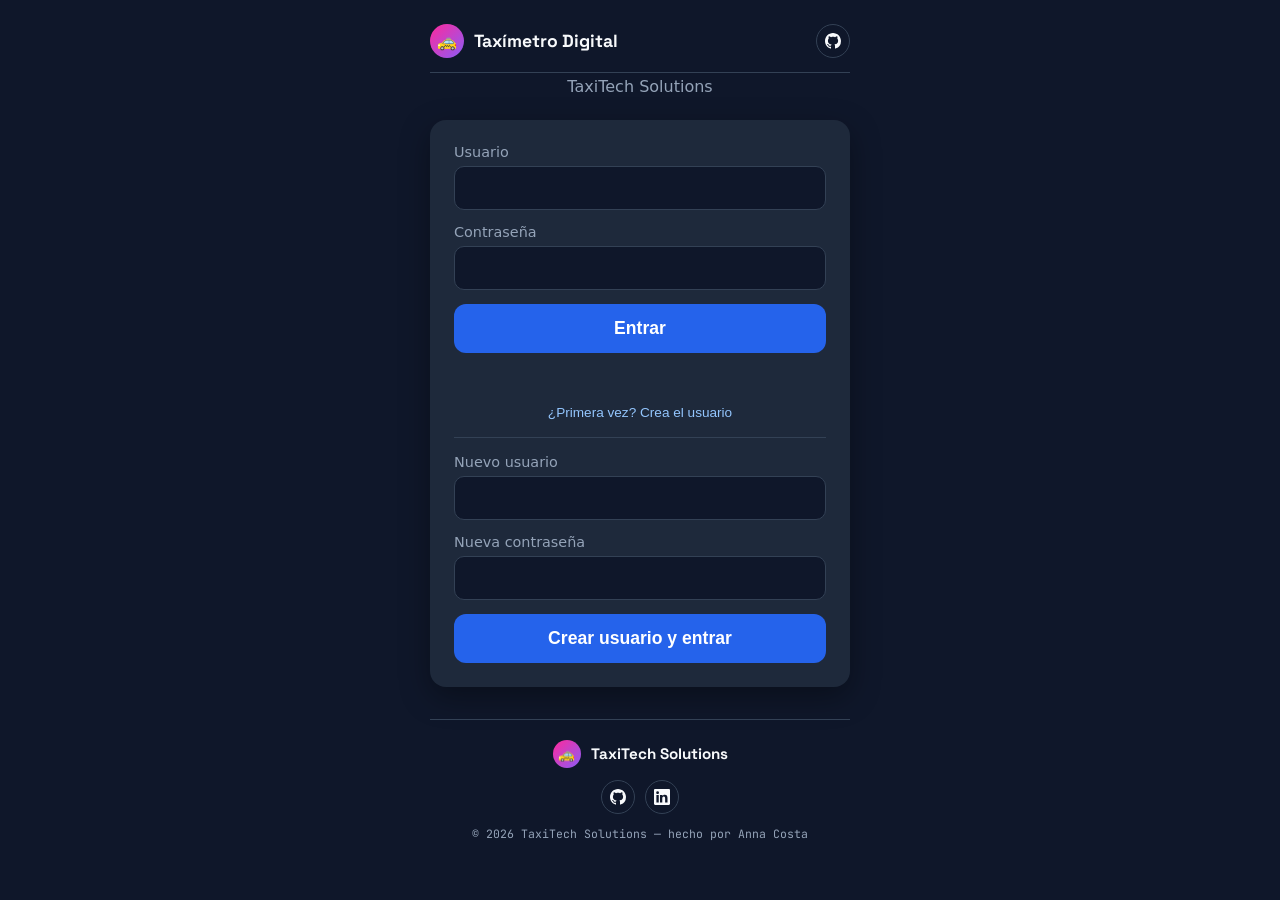
==== frontend/index.html @ ef43dae5 "feat: añade navbar y footer con la identidad de marca en ambas interfaces Consistente con el resto d" ====
<!doctype html>
<html lang="es">
<head>
  <meta charset="UTF-8" />
  <meta name="viewport" content="width=device-width, initial-scale=1.0" />
  <title>Taxímetro Digital — TaxiTech Solutions</title>
  <link rel="preconnect" href="https://fonts.googleapis.com" />
  <link rel="preconnect" href="https://fonts.gstatic.com" crossorigin />
  <link
    href="https://fonts.googleapis.com/css2?family=Space+Grotesk:wght@600;700&family=JetBrains+Mono:wght@500&display=swap"
    rel="stylesheet"
  />
  <link rel="stylesheet" href="styles.css" />
</head>
<body>
  <header class="navbar">
    <a
      class="navbar-marca"
      href="https://github.com/costanna/project-py-taximetro"
      target="_blank"
      rel="noopener noreferrer"
    >
      <span class="navbar-logo" aria-hidden="true">🚕</span>
      <span class="navbar-nombre">Taxímetro Digital</span>
    </a>
    <a
      class="navbar-icono"
      href="https://github.com/costanna/project-py-taximetro"
      target="_blank"
      rel="noopener noreferrer"
      title="Ver el código en GitHub"
      aria-label="Ver el código en GitHub"
    >
      <svg viewBox="0 0 16 16" width="16" height="16" fill="currentColor" aria-hidden="true">
        <path
          d="M8 0C3.58 0 0 3.58 0 8c0 3.54 2.29 6.53 5.47 7.59.4.07.55-.17.55-.38 0-.19-.01-.82-.01-1.49-2.01.37-2.53-.49-2.69-.94-.09-.23-.48-.94-.82-1.13-.28-.15-.68-.52-.01-.53.63-.01 1.08.58 1.23.82.72 1.21 1.87.87 2.33.66.07-.52.28-.87.51-1.07-1.78-.2-3.64-.89-3.64-3.95 0-.87.31-1.59.82-2.15-.08-.2-.36-1.02.08-2.12 0 0 .67-.21 2.2.82.64-.18 1.32-.27 2-.27.68 0 1.36.09 2 .27 1.53-1.04 2.2-.82 2.2-.82.44 1.1.16 1.92.08 2.12.51.56.82 1.27.82 2.15 0 3.07-1.87 3.75-3.65 3.95.29.25.54.73.54 1.48 0 1.07-.01 1.93-.01 2.2 0 .21.15.46.55.38A8.01 8.01 0 0 0 16 8c0-4.42-3.58-8-8-8Z"
        />
      </svg>
    </a>
  </header>

  <p class="subtitulo">TaxiTech Solutions</p>

  <div id="pantalla-login" class="panel">
    <form id="form-login">
      <label>Usuario<input id="input-usuario" type="text" autocomplete="username" required /></label>
      <label>Contraseña<input id="input-password" type="password" autocomplete="current-password" required /></label>
      <button type="submit" id="btn-login">Entrar</button>
    </form>
    <p id="mensaje-login" class="mensaje"></p>
    <button id="btn-mostrar-registro" class="enlace">¿Primera vez? Crea el usuario</button>
    <form id="form-registro" hidden>
      <label>Nuevo usuario<input id="input-registro-usuario" type="text" required /></label>
      <label>Nueva contraseña<input id="input-registro-password" type="password" required /></label>
      <button type="submit" id="btn-registro">Crear usuario y entrar</button>
    </form>
  </div>

  <div id="pantalla-taximetro" hidden>
    <div class="panel">
      <button id="btn-logout" class="enlace enlace-logout">Cerrar sesión</button>
      <span id="estado" class="estado inactivo">Sin carrera</span>
      <div id="importe" class="importe">0.00 €</div>

      <div class="botones">
        <button id="btn-iniciar">Iniciar carrera</button>
        <button id="btn-parado" disabled>Parado</button>
        <button id="btn-movimiento" disabled>En movimiento</button>
        <button id="btn-finalizar" disabled>Finalizar carrera</button>
      </div>

      <p id="mensaje" class="mensaje"></p>
    </div>

    <div class="historial">
      <h2>Historial de carreras</h2>
      <table>
        <thead>
          <tr>
            <th>#</th>
            <th>Estado</th>
            <th>Importe</th>
          </tr>
        </thead>
        <tbody id="historial-body"></tbody>
      </table>
    </div>
  </div>

  <footer class="pie">
    <div class="pie-marca">
      <span class="pie-logo" aria-hidden="true">🚕</span>
      <span class="pie-nombre">TaxiTech Solutions</span>
    </div>
    <div class="pie-redes">
      <a
        href="https://github.com/costanna/project-py-taximetro"
        target="_blank"
        rel="noopener noreferrer"
        aria-label="Repositorio en GitHub"
      >
        <svg viewBox="0 0 16 16" width="16" height="16" fill="currentColor" aria-hidden="true">
          <path
            d="M8 0C3.58 0 0 3.58 0 8c0 3.54 2.29 6.53 5.47 7.59.4.07.55-.17.55-.38 0-.19-.01-.82-.01-1.49-2.01.37-2.53-.49-2.69-.94-.09-.23-.48-.94-.82-1.13-.28-.15-.68-.52-.01-.53.63-.01 1.08.58 1.23.82.72 1.21 1.87.87 2.33.66.07-.52.28-.87.51-1.07-1.78-.2-3.64-.89-3.64-3.95 0-.87.31-1.59.82-2.15-.08-.2-.36-1.02.08-2.12 0 0 .67-.21 2.2.82.64-.18 1.32-.27 2-.27.68 0 1.36.09 2 .27 1.53-1.04 2.2-.82 2.2-.82.44 1.1.16 1.92.08 2.12.51.56.82 1.27.82 2.15 0 3.07-1.87 3.75-3.65 3.95.29.25.54.73.54 1.48 0 1.07-.01 1.93-.01 2.2 0 .21.15.46.55.38A8.01 8.01 0 0 0 16 8c0-4.42-3.58-8-8-8Z"
          />
        </svg>
      </a>
      <a
        href="https://www.linkedin.com/in/costanna/"
        target="_blank"
        rel="noopener noreferrer"
        aria-label="LinkedIn de la autora"
      >
        <svg viewBox="0 0 16 16" width="16" height="16" fill="currentColor" aria-hidden="true">
          <path
            d="M0 1.15C0 .52.53 0 1.19 0h13.62C15.47 0 16 .52 16 1.15v13.7c0 .63-.53 1.15-1.19 1.15H1.19C.53 16 0 15.48 0 14.85V1.15ZM4.75 6.02H2.4V13.5h2.35V6.02ZM3.58 5C4.35 5 5 4.4 5 3.63a1.4 1.4 0 0 0-2.8 0C2.2 4.4 2.8 5 3.58 5Zm4.6 1.02H6v7.48h2.28V9.7c0-1.06.2-2.09 1.52-2.09 1.3 0 1.32 1.22 1.32 2.16v3.73H13.5V9.35c0-2.02-.43-3.57-2.79-3.57-1.13 0-1.89.62-2.2 1.2h-.03V6.02Z"
          />
        </svg>
      </a>
    </div>
    <p class="pie-copy">&copy; <span id="pie-anio"></span> TaxiTech Solutions — hecho por Anna Costa</p>
  </footer>

  <script src="config.js"></script>
  <script src="app.js"></script>
</body>
</html>
---- frontend/styles.css ----
* {
  box-sizing: border-box;
}

body {
  margin: 0;
  font-family: system-ui, -apple-system, "Segoe UI", Roboto, sans-serif;
  background: #0f172a;
  color: #f8fafc;
  min-height: 100vh;
  display: flex;
  flex-direction: column;
  align-items: center;
  padding: 24px 16px;
}

.navbar {
  width: 100%;
  max-width: 420px;
  display: flex;
  align-items: center;
  justify-content: space-between;
  gap: 12px;
  padding-bottom: 14px;
  margin-bottom: 4px;
  border-bottom: 1px solid #334155;
}

.navbar-marca {
  display: flex;
  align-items: center;
  gap: 10px;
  text-decoration: none;
  color: inherit;
}

.navbar-logo {
  display: inline-flex;
  align-items: center;
  justify-content: center;
  width: 34px;
  height: 34px;
  border-radius: 999px;
  background: linear-gradient(135deg, #ff299c, #8b5cf6);
  font-size: 1rem;
}

.navbar-nombre {
  font-family: "Space Grotesk", system-ui, sans-serif;
  font-weight: 700;
  font-size: 1.1rem;
}

.navbar-icono {
  display: inline-flex;
  align-items: center;
  justify-content: center;
  width: 34px;
  height: 34px;
  border-radius: 999px;
  border: 1px solid #334155;
  color: #f8fafc;
  text-decoration: none;
  transition: all 0.2s ease;
}

.navbar-icono:hover {
  background: linear-gradient(135deg, #ff299c, #8b5cf6);
  border-color: transparent;
}

.subtitulo {
  color: #94a3b8;
  margin-top: 0;
  margin-bottom: 24px;
  text-align: center;
}

.panel {
  width: 100%;
  max-width: 420px;
  background: #1e293b;
  border-radius: 16px;
  padding: 24px;
  text-align: center;
  box-shadow: 0 10px 30px rgba(0, 0, 0, 0.35);
}

.estado {
  display: inline-block;
  padding: 6px 16px;
  border-radius: 999px;
  font-weight: 600;
  letter-spacing: 0.05em;
  text-transform: uppercase;
  font-size: 0.85rem;
  margin-bottom: 12px;
}

.estado.parado {
  background: #facc15;
  color: #422006;
}

.estado.movimiento {
  background: #22c55e;
  color: #052e16;
}

.estado.inactivo {
  background: #334155;
  color: #cbd5e1;
}

.importe {
  font-size: 3rem;
  font-weight: 700;
  margin: 8px 0 24px;
  font-variant-numeric: tabular-nums;
}

.botones {
  display: grid;
  grid-template-columns: 1fr 1fr;
  gap: 12px;
  margin-bottom: 12px;
}

button {
  font-size: 1.1rem;
  font-weight: 600;
  padding: 20px 12px;
  border: none;
  border-radius: 12px;
  cursor: pointer;
  transition: transform 0.05s ease;
}

button:active {
  transform: scale(0.97);
}

button:disabled {
  opacity: 0.4;
  cursor: not-allowed;
}

#btn-iniciar {
  grid-column: span 2;
  background: #2563eb;
  color: white;
  font-size: 1.3rem;
  padding: 22px;
}

#btn-parado {
  background: #facc15;
  color: #422006;
}

#btn-movimiento {
  background: #22c55e;
  color: #052e16;
}

#btn-finalizar {
  grid-column: span 2;
  background: #ef4444;
  color: white;
}

.mensaje {
  min-height: 1.2em;
  color: #f87171;
  font-size: 0.9rem;
  margin-top: 8px;
}

.historial {
  width: 100%;
  max-width: 420px;
  margin-top: 24px;
}

.historial h2 {
  font-size: 1rem;
  color: #cbd5e1;
}

.historial table {
  width: 100%;
  border-collapse: collapse;
  background: #1e293b;
  border-radius: 12px;
  overflow: hidden;
}

.historial th,
.historial td {
  padding: 8px 10px;
  text-align: left;
  font-size: 0.85rem;
  border-bottom: 1px solid #334155;
}

.historial th {
  color: #94a3b8;
  font-weight: 600;
}

#pantalla-login form {
  display: flex;
  flex-direction: column;
  gap: 14px;
}

#pantalla-login label {
  display: flex;
  flex-direction: column;
  gap: 6px;
  font-size: 0.9rem;
  color: #94a3b8;
  text-align: left;
}

#pantalla-login input {
  padding: 12px 14px;
  border-radius: 10px;
  border: 1px solid #334155;
  background: #0f172a;
  color: #f8fafc;
  font-size: 1rem;
}

#btn-login,
#btn-registro {
  background: #2563eb;
  color: white;
  padding: 14px;
}

#form-registro {
  margin-top: 16px;
  padding-top: 16px;
  border-top: 1px solid #334155;
}

.enlace {
  background: none;
  border: none;
  color: #93c5fd;
  font-size: 0.85rem;
  font-weight: 500;
  padding: 12px 0 0;
  cursor: pointer;
}

.enlace-logout {
  float: right;
  padding: 0;
  color: #f87171;
}

.pie {
  width: 100%;
  max-width: 420px;
  margin-top: 32px;
  padding-top: 20px;
  border-top: 1px solid #334155;
  display: flex;
  flex-direction: column;
  align-items: center;
  gap: 12px;
}

.pie-marca {
  display: flex;
  align-items: center;
  gap: 10px;
}

.pie-logo {
  display: inline-flex;
  align-items: center;
  justify-content: center;
  width: 28px;
  height: 28px;
  border-radius: 999px;
  background: linear-gradient(135deg, #ff299c, #8b5cf6);
  font-size: 0.85rem;
}

.pie-nombre {
  font-family: "Space Grotesk", system-ui, sans-serif;
  font-weight: 700;
  font-size: 0.95rem;
}

.pie-redes {
  display: flex;
  gap: 10px;
}

.pie-redes a {
  display: inline-flex;
  align-items: center;
  justify-content: center;
  width: 34px;
  height: 34px;
  border-radius: 999px;
  border: 1px solid #334155;
  color: #f8fafc;
  transition: all 0.2s ease;
}

.pie-redes a:hover {
  background: linear-gradient(135deg, #ff299c, #8b5cf6);
  border-color: transparent;
  transform: translateY(-2px);
}

.pie-copy {
  font-family: "JetBrains Mono", monospace;
  font-size: 0.72rem;
  color: #94a3b8;
  text-align: center;
  margin: 0;
}
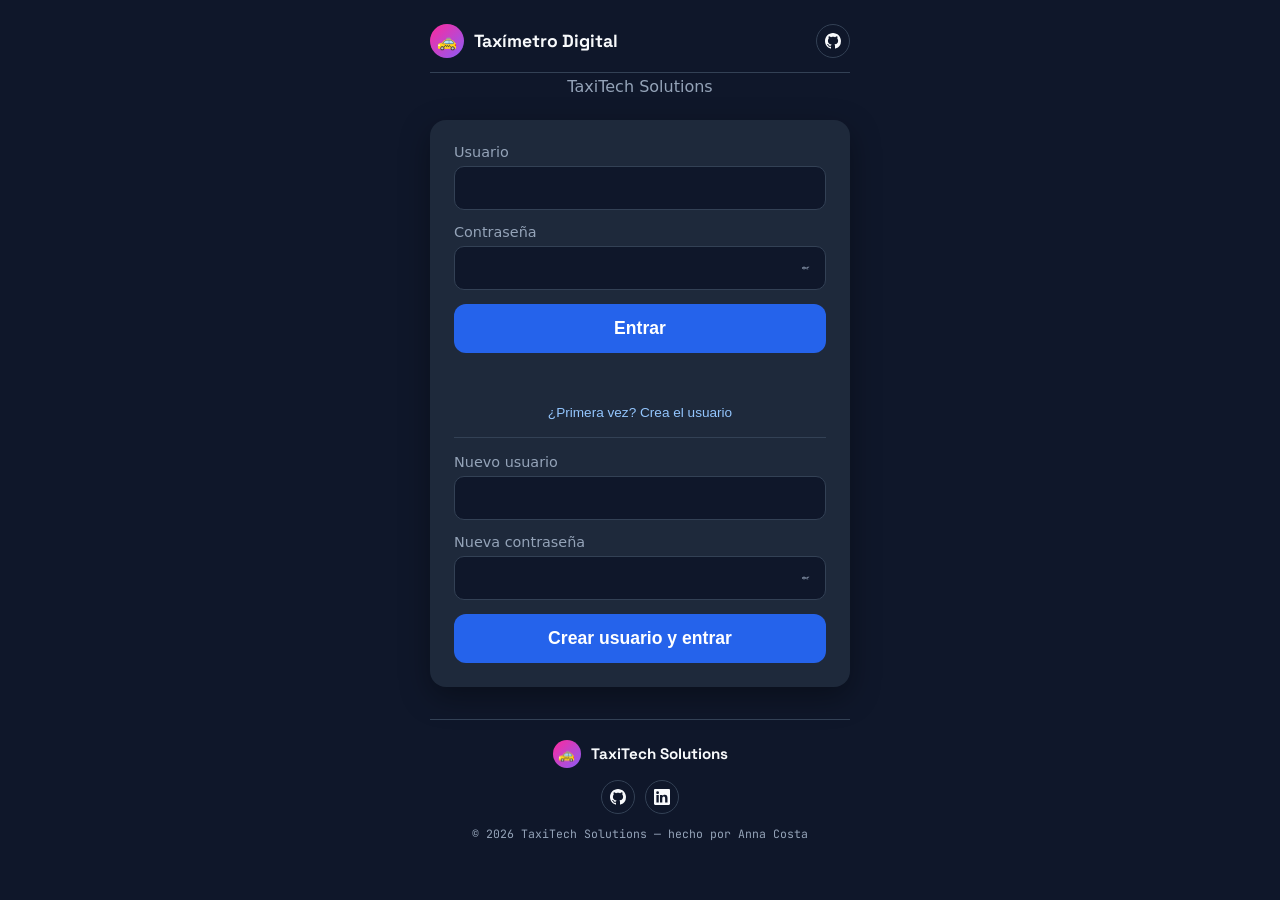
==== commit 776721d4: "feat: boton para mostrar/ocultar la contraseña en los formularios de login y registro Icono de ojo d" ====
--- a/frontend/index.html
+++ b/frontend/index.html
@@ -44,14 +44,40 @@
   <div id="pantalla-login" class="panel">
     <form id="form-login">
       <label>Usuario<input id="input-usuario" type="text" autocomplete="username" required /></label>
-      <label>Contraseña<input id="input-password" type="password" autocomplete="current-password" required /></label>
+      <label>
+        Contraseña
+        <div class="campo-clave">
+          <input id="input-password" type="password" autocomplete="current-password" required />
+          <button type="button" class="boton-ver-clave" data-input="input-password" aria-label="Mostrar contraseña" aria-pressed="false" title="Mostrar contraseña">
+            <svg class="icono-ver" viewBox="0 0 16 16" width="16" height="16" fill="currentColor" aria-hidden="true">
+              <path d="M8 3C4.5 3 1.5 5.1 0 8c1.5 2.9 4.5 5 8 5s6.5-2.1 8-5c-1.5-2.9-4.5-5-8-5Zm0 8.5A3.5 3.5 0 1 1 8 4.5a3.5 3.5 0 0 1 0 7Zm0-1.5A2 2 0 1 0 8 6a2 2 0 0 0 0 4Z" />
+            </svg>
+            <svg class="icono-ocultar" viewBox="0 0 16 16" width="16" height="16" fill="currentColor" aria-hidden="true" hidden>
+              <path d="M13.36 2.64 2.64 13.36l.71.71L4.8 12.6A9 9 0 0 0 8 13c3.5 0 6.5-2.1 8-5a10.3 10.3 0 0 0-3.1-3.66l1.53-1.53-.71-.71ZM8 11.5c-.4 0-.79-.05-1.16-.15l1.5-1.5c-.11.02-.22.03-.34.03a2 2 0 0 1-2-2c0-.12.01-.23.03-.34l1.5-1.5c-.1-.02-.2-.04-.31-.04a3.5 3.5 0 0 0-3.44 4.13l-1.6 1.6A8.9 8.9 0 0 1 1.02 8 8.86 8.86 0 0 1 5.6 4.32L6.9 3.02A9.2 9.2 0 0 1 8 2.98c3.5 0 6.5 2.1 8 5a10.4 10.4 0 0 1-2.05 2.72l-2.3 2.3A8.9 8.9 0 0 1 8 11.5Z" />
+            </svg>
+          </button>
+        </div>
+      </label>
       <button type="submit" id="btn-login">Entrar</button>
     </form>
     <p id="mensaje-login" class="mensaje"></p>
     <button id="btn-mostrar-registro" class="enlace">¿Primera vez? Crea el usuario</button>
     <form id="form-registro" hidden>
       <label>Nuevo usuario<input id="input-registro-usuario" type="text" required /></label>
-      <label>Nueva contraseña<input id="input-registro-password" type="password" required /></label>
+      <label>
+        Nueva contraseña
+        <div class="campo-clave">
+          <input id="input-registro-password" type="password" required />
+          <button type="button" class="boton-ver-clave" data-input="input-registro-password" aria-label="Mostrar contraseña" aria-pressed="false" title="Mostrar contraseña">
+            <svg class="icono-ver" viewBox="0 0 16 16" width="16" height="16" fill="currentColor" aria-hidden="true">
+              <path d="M8 3C4.5 3 1.5 5.1 0 8c1.5 2.9 4.5 5 8 5s6.5-2.1 8-5c-1.5-2.9-4.5-5-8-5Zm0 8.5A3.5 3.5 0 1 1 8 4.5a3.5 3.5 0 0 1 0 7Zm0-1.5A2 2 0 1 0 8 6a2 2 0 0 0 0 4Z" />
+            </svg>
+            <svg class="icono-ocultar" viewBox="0 0 16 16" width="16" height="16" fill="currentColor" aria-hidden="true" hidden>
+              <path d="M13.36 2.64 2.64 13.36l.71.71L4.8 12.6A9 9 0 0 0 8 13c3.5 0 6.5-2.1 8-5a10.3 10.3 0 0 0-3.1-3.66l1.53-1.53-.71-.71ZM8 11.5c-.4 0-.79-.05-1.16-.15l1.5-1.5c-.11.02-.22.03-.34.03a2 2 0 0 1-2-2c0-.12.01-.23.03-.34l1.5-1.5c-.1-.02-.2-.04-.31-.04a3.5 3.5 0 0 0-3.44 4.13l-1.6 1.6A8.9 8.9 0 0 1 1.02 8 8.86 8.86 0 0 1 5.6 4.32L6.9 3.02A9.2 9.2 0 0 1 8 2.98c3.5 0 6.5 2.1 8 5a10.4 10.4 0 0 1-2.05 2.72l-2.3 2.3A8.9 8.9 0 0 1 8 11.5Z" />
+            </svg>
+          </button>
+        </div>
+      </label>
       <button type="submit" id="btn-registro">Crear usuario y entrar</button>
     </form>
   </div>
--- a/frontend/styles.css
+++ b/frontend/styles.css
@@ -230,6 +230,38 @@
   background: #0f172a;
   color: #f8fafc;
   font-size: 1rem;
+  width: 100%;
+}
+
+.campo-clave {
+  position: relative;
+  display: flex;
+}
+
+.campo-clave input {
+  padding-right: 42px;
+}
+
+.boton-ver-clave {
+  position: absolute;
+  right: 4px;
+  top: 50%;
+  transform: translateY(-50%);
+  width: 32px;
+  height: 32px;
+  border: none;
+  background: transparent;
+  color: #94a3b8;
+  border-radius: 8px;
+  cursor: pointer;
+  display: flex;
+  align-items: center;
+  justify-content: center;
+}
+
+.boton-ver-clave:hover {
+  color: #f8fafc;
+  background: #334155;
 }
 
 #btn-login,
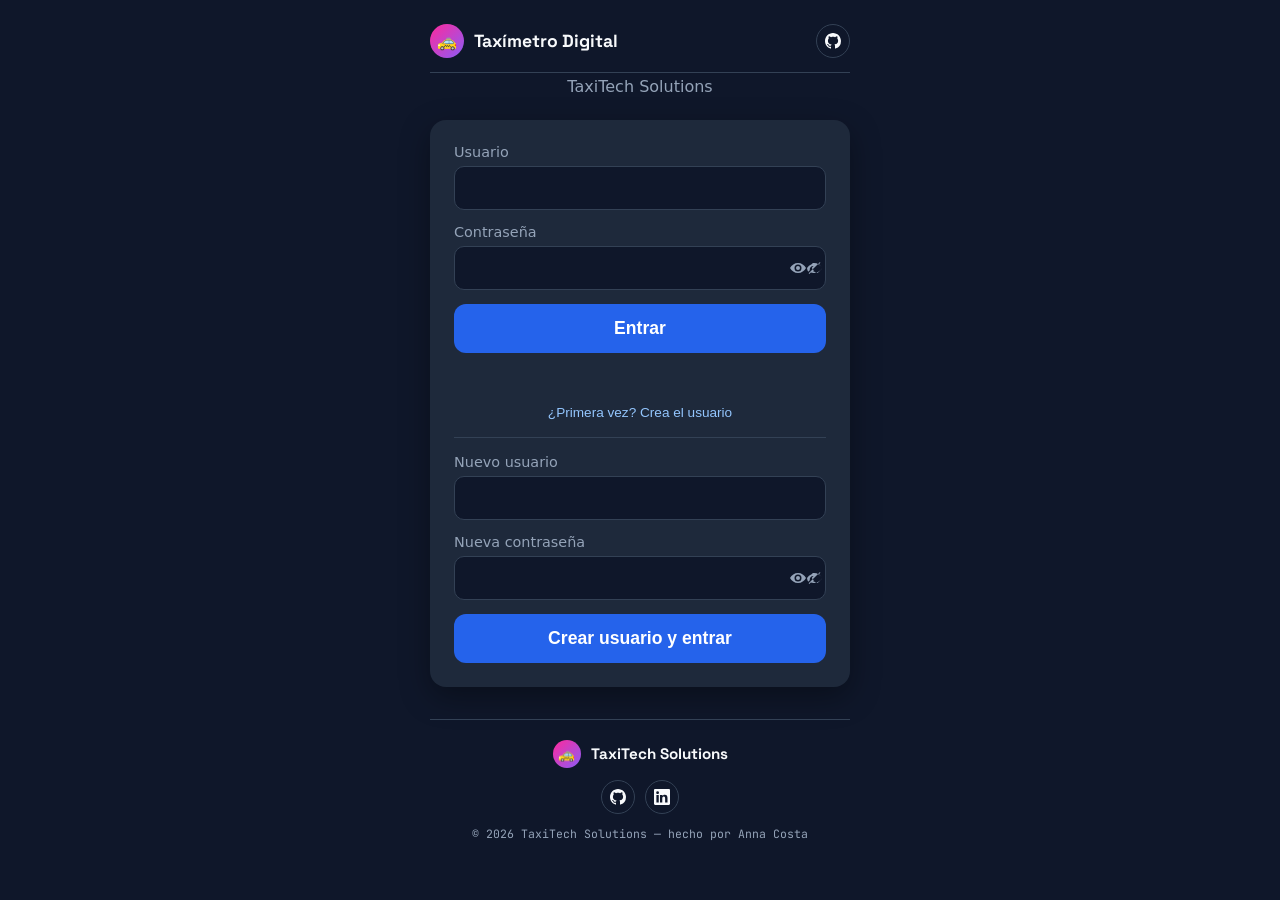
==== commit 39ed4c16: "fix: permite varios usuarios, arregla el icono de ver clave y reordena enlaces de marca - auth (back" ====
--- a/frontend/index.html
+++ b/frontend/index.html
@@ -14,15 +14,10 @@
 </head>
 <body>
   <header class="navbar">
-    <a
-      class="navbar-marca"
-      href="https://github.com/costanna/project-py-taximetro"
-      target="_blank"
-      rel="noopener noreferrer"
-    >
+    <div class="navbar-marca">
       <span class="navbar-logo" aria-hidden="true">🚕</span>
       <span class="navbar-nombre">Taxímetro Digital</span>
-    </a>
+    </div>
     <a
       class="navbar-icono"
       href="https://github.com/costanna/project-py-taximetro"
@@ -120,10 +115,10 @@
     </div>
     <div class="pie-redes">
       <a
-        href="https://github.com/costanna/project-py-taximetro"
+        href="https://github.com/costanna"
         target="_blank"
         rel="noopener noreferrer"
-        aria-label="Repositorio en GitHub"
+        aria-label="Perfil de GitHub de la autora"
       >
         <svg viewBox="0 0 16 16" width="16" height="16" fill="currentColor" aria-hidden="true">
           <path
--- a/frontend/styles.css
+++ b/frontend/styles.css
@@ -249,6 +249,9 @@
   transform: translateY(-50%);
   width: 32px;
   height: 32px;
+  padding: 0;
+  font-size: inherit;
+  font-weight: normal;
   border: none;
   background: transparent;
   color: #94a3b8;
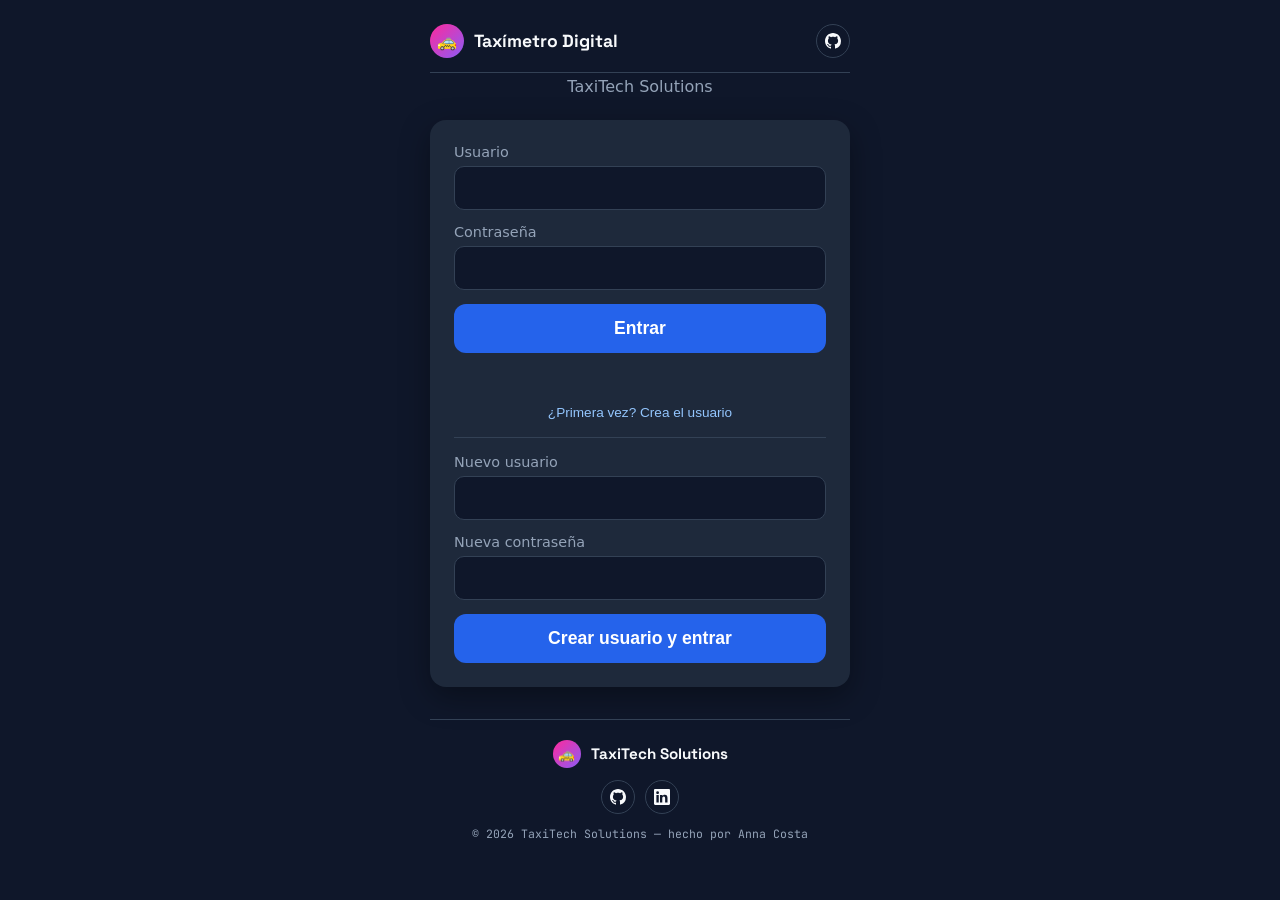
==== commit 21ed016a: "fix: quita el boton propio de ver contrasena, lo cubren los navegadores Confirmado contra el deploy " ====
--- a/frontend/index.html
+++ b/frontend/index.html
@@ -39,40 +39,14 @@
   <div id="pantalla-login" class="panel">
     <form id="form-login">
       <label>Usuario<input id="input-usuario" type="text" autocomplete="username" required /></label>
-      <label>
-        Contraseña
-        <div class="campo-clave">
-          <input id="input-password" type="password" autocomplete="current-password" required />
-          <button type="button" class="boton-ver-clave" data-input="input-password" aria-label="Mostrar contraseña" aria-pressed="false" title="Mostrar contraseña">
-            <svg class="icono-ver" viewBox="0 0 16 16" width="16" height="16" fill="currentColor" aria-hidden="true">
-              <path d="M8 3C4.5 3 1.5 5.1 0 8c1.5 2.9 4.5 5 8 5s6.5-2.1 8-5c-1.5-2.9-4.5-5-8-5Zm0 8.5A3.5 3.5 0 1 1 8 4.5a3.5 3.5 0 0 1 0 7Zm0-1.5A2 2 0 1 0 8 6a2 2 0 0 0 0 4Z" />
-            </svg>
-            <svg class="icono-ocultar" viewBox="0 0 16 16" width="16" height="16" fill="currentColor" aria-hidden="true" hidden>
-              <path d="M13.36 2.64 2.64 13.36l.71.71L4.8 12.6A9 9 0 0 0 8 13c3.5 0 6.5-2.1 8-5a10.3 10.3 0 0 0-3.1-3.66l1.53-1.53-.71-.71ZM8 11.5c-.4 0-.79-.05-1.16-.15l1.5-1.5c-.11.02-.22.03-.34.03a2 2 0 0 1-2-2c0-.12.01-.23.03-.34l1.5-1.5c-.1-.02-.2-.04-.31-.04a3.5 3.5 0 0 0-3.44 4.13l-1.6 1.6A8.9 8.9 0 0 1 1.02 8 8.86 8.86 0 0 1 5.6 4.32L6.9 3.02A9.2 9.2 0 0 1 8 2.98c3.5 0 6.5 2.1 8 5a10.4 10.4 0 0 1-2.05 2.72l-2.3 2.3A8.9 8.9 0 0 1 8 11.5Z" />
-            </svg>
-          </button>
-        </div>
-      </label>
+      <label>Contraseña<input id="input-password" type="password" autocomplete="current-password" required /></label>
       <button type="submit" id="btn-login">Entrar</button>
     </form>
     <p id="mensaje-login" class="mensaje"></p>
     <button id="btn-mostrar-registro" class="enlace">¿Primera vez? Crea el usuario</button>
     <form id="form-registro" hidden>
       <label>Nuevo usuario<input id="input-registro-usuario" type="text" required /></label>
-      <label>
-        Nueva contraseña
-        <div class="campo-clave">
-          <input id="input-registro-password" type="password" required />
-          <button type="button" class="boton-ver-clave" data-input="input-registro-password" aria-label="Mostrar contraseña" aria-pressed="false" title="Mostrar contraseña">
-            <svg class="icono-ver" viewBox="0 0 16 16" width="16" height="16" fill="currentColor" aria-hidden="true">
-              <path d="M8 3C4.5 3 1.5 5.1 0 8c1.5 2.9 4.5 5 8 5s6.5-2.1 8-5c-1.5-2.9-4.5-5-8-5Zm0 8.5A3.5 3.5 0 1 1 8 4.5a3.5 3.5 0 0 1 0 7Zm0-1.5A2 2 0 1 0 8 6a2 2 0 0 0 0 4Z" />
-            </svg>
-            <svg class="icono-ocultar" viewBox="0 0 16 16" width="16" height="16" fill="currentColor" aria-hidden="true" hidden>
-              <path d="M13.36 2.64 2.64 13.36l.71.71L4.8 12.6A9 9 0 0 0 8 13c3.5 0 6.5-2.1 8-5a10.3 10.3 0 0 0-3.1-3.66l1.53-1.53-.71-.71ZM8 11.5c-.4 0-.79-.05-1.16-.15l1.5-1.5c-.11.02-.22.03-.34.03a2 2 0 0 1-2-2c0-.12.01-.23.03-.34l1.5-1.5c-.1-.02-.2-.04-.31-.04a3.5 3.5 0 0 0-3.44 4.13l-1.6 1.6A8.9 8.9 0 0 1 1.02 8 8.86 8.86 0 0 1 5.6 4.32L6.9 3.02A9.2 9.2 0 0 1 8 2.98c3.5 0 6.5 2.1 8 5a10.4 10.4 0 0 1-2.05 2.72l-2.3 2.3A8.9 8.9 0 0 1 8 11.5Z" />
-            </svg>
-          </button>
-        </div>
-      </label>
+      <label>Nueva contraseña<input id="input-registro-password" type="password" required /></label>
       <button type="submit" id="btn-registro">Crear usuario y entrar</button>
     </form>
   </div>
@@ -80,6 +54,7 @@
   <div id="pantalla-taximetro" hidden>
     <div class="panel">
       <button id="btn-logout" class="enlace enlace-logout">Cerrar sesión</button>
+      <p class="sesion-usuario">👤 <span id="nombre-usuario"></span> <span id="rol-usuario" class="rol-usuario"></span></p>
       <span id="estado" class="estado inactivo">Sin carrera</span>
       <div id="importe" class="importe">0.00 €</div>
 
@@ -93,12 +68,19 @@
       <p id="mensaje" class="mensaje"></p>
     </div>
 
+    <div id="resumen-conductores" class="resumen" hidden>
+      <h2>Totales por conductor</h2>
+      <ul id="lista-resumen-conductores"></ul>
+      <p class="resumen-total">Total de todos los conductores: <strong id="total-general">0.00 €</strong></p>
+    </div>
+
     <div class="historial">
       <h2>Historial de carreras</h2>
       <table>
         <thead>
           <tr>
             <th>#</th>
+            <th>Conductor</th>
             <th>Estado</th>
             <th>Importe</th>
           </tr>
--- a/frontend/styles.css
+++ b/frontend/styles.css
@@ -233,40 +233,6 @@
   width: 100%;
 }
 
-.campo-clave {
-  position: relative;
-  display: flex;
-}
-
-.campo-clave input {
-  padding-right: 42px;
-}
-
-.boton-ver-clave {
-  position: absolute;
-  right: 4px;
-  top: 50%;
-  transform: translateY(-50%);
-  width: 32px;
-  height: 32px;
-  padding: 0;
-  font-size: inherit;
-  font-weight: normal;
-  border: none;
-  background: transparent;
-  color: #94a3b8;
-  border-radius: 8px;
-  cursor: pointer;
-  display: flex;
-  align-items: center;
-  justify-content: center;
-}
-
-.boton-ver-clave:hover {
-  color: #f8fafc;
-  background: #334155;
-}
-
 #btn-login,
 #btn-registro {
   background: #2563eb;
@@ -296,6 +262,62 @@
   color: #f87171;
 }
 
+.sesion-usuario {
+  margin: 0 0 12px;
+  color: #94a3b8;
+  font-size: 0.85rem;
+}
+
+.rol-usuario {
+  display: inline-block;
+  padding: 2px 8px;
+  border-radius: 999px;
+  background: #334155;
+  color: #e2e8f0;
+  font-size: 0.7rem;
+  font-weight: 600;
+  text-transform: uppercase;
+  letter-spacing: 0.03em;
+}
+
+.resumen {
+  width: 100%;
+  max-width: 420px;
+  margin-top: 24px;
+  background: #1e293b;
+  border-radius: 12px;
+  padding: 16px 18px;
+}
+
+.resumen h2 {
+  font-size: 1rem;
+  color: #cbd5e1;
+  margin-top: 0;
+}
+
+#lista-resumen-conductores {
+  list-style: none;
+  margin: 0;
+  padding: 0;
+  display: flex;
+  flex-direction: column;
+  gap: 8px;
+}
+
+#lista-resumen-conductores li {
+  display: flex;
+  justify-content: space-between;
+  font-size: 0.9rem;
+}
+
+.resumen-total {
+  margin: 12px 0 0;
+  padding-top: 12px;
+  border-top: 1px solid #334155;
+  font-size: 0.9rem;
+  color: #cbd5e1;
+}
+
 .pie {
   width: 100%;
   max-width: 420px;
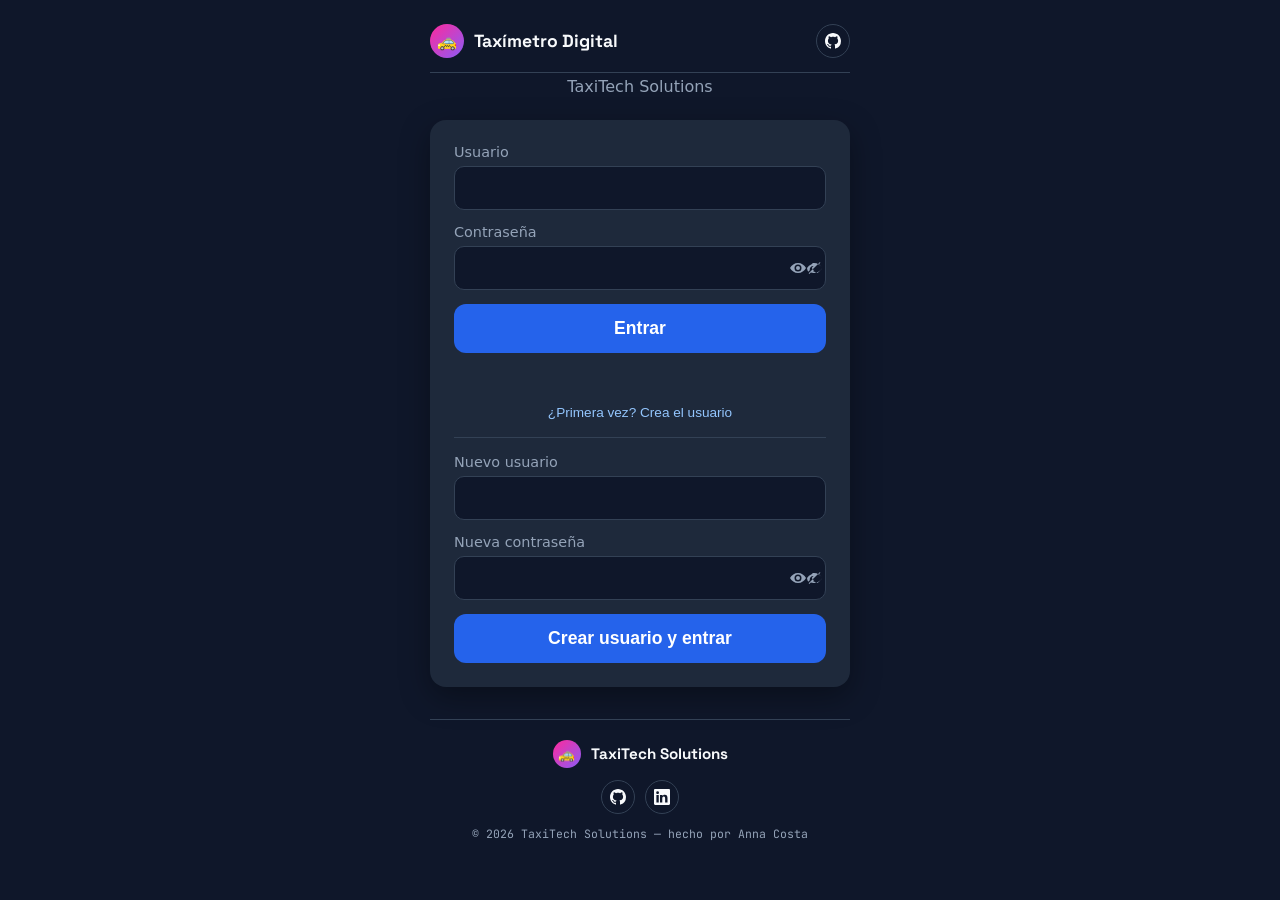
==== commit fd497e10: "fix: recupera el icono de ver clave con cache-busting en los assets Retirarlo fue un error de diagno" ====
--- a/frontend/index.html
+++ b/frontend/index.html
@@ -10,7 +10,7 @@
     href="https://fonts.googleapis.com/css2?family=Space+Grotesk:wght@600;700&family=JetBrains+Mono:wght@500&display=swap"
     rel="stylesheet"
   />
-  <link rel="stylesheet" href="styles.css" />
+  <link rel="stylesheet" href="styles.css?v=2" />
 </head>
 <body>
   <header class="navbar">
@@ -39,14 +39,40 @@
   <div id="pantalla-login" class="panel">
     <form id="form-login">
       <label>Usuario<input id="input-usuario" type="text" autocomplete="username" required /></label>
-      <label>Contraseña<input id="input-password" type="password" autocomplete="current-password" required /></label>
+      <label>
+        Contraseña
+        <div class="campo-clave">
+          <input id="input-password" type="password" autocomplete="current-password" required />
+          <button type="button" class="boton-ver-clave" data-input="input-password" aria-label="Mostrar contraseña" aria-pressed="false" title="Mostrar contraseña">
+            <svg class="icono-ver" viewBox="0 0 16 16" width="16" height="16" fill="currentColor" aria-hidden="true">
+              <path d="M8 3C4.5 3 1.5 5.1 0 8c1.5 2.9 4.5 5 8 5s6.5-2.1 8-5c-1.5-2.9-4.5-5-8-5Zm0 8.5A3.5 3.5 0 1 1 8 4.5a3.5 3.5 0 0 1 0 7Zm0-1.5A2 2 0 1 0 8 6a2 2 0 0 0 0 4Z" />
+            </svg>
+            <svg class="icono-ocultar" viewBox="0 0 16 16" width="16" height="16" fill="currentColor" aria-hidden="true" hidden>
+              <path d="M13.36 2.64 2.64 13.36l.71.71L4.8 12.6A9 9 0 0 0 8 13c3.5 0 6.5-2.1 8-5a10.3 10.3 0 0 0-3.1-3.66l1.53-1.53-.71-.71ZM8 11.5c-.4 0-.79-.05-1.16-.15l1.5-1.5c-.11.02-.22.03-.34.03a2 2 0 0 1-2-2c0-.12.01-.23.03-.34l1.5-1.5c-.1-.02-.2-.04-.31-.04a3.5 3.5 0 0 0-3.44 4.13l-1.6 1.6A8.9 8.9 0 0 1 1.02 8 8.86 8.86 0 0 1 5.6 4.32L6.9 3.02A9.2 9.2 0 0 1 8 2.98c3.5 0 6.5 2.1 8 5a10.4 10.4 0 0 1-2.05 2.72l-2.3 2.3A8.9 8.9 0 0 1 8 11.5Z" />
+            </svg>
+          </button>
+        </div>
+      </label>
       <button type="submit" id="btn-login">Entrar</button>
     </form>
     <p id="mensaje-login" class="mensaje"></p>
     <button id="btn-mostrar-registro" class="enlace">¿Primera vez? Crea el usuario</button>
     <form id="form-registro" hidden>
       <label>Nuevo usuario<input id="input-registro-usuario" type="text" required /></label>
-      <label>Nueva contraseña<input id="input-registro-password" type="password" required /></label>
+      <label>
+        Nueva contraseña
+        <div class="campo-clave">
+          <input id="input-registro-password" type="password" required />
+          <button type="button" class="boton-ver-clave" data-input="input-registro-password" aria-label="Mostrar contraseña" aria-pressed="false" title="Mostrar contraseña">
+            <svg class="icono-ver" viewBox="0 0 16 16" width="16" height="16" fill="currentColor" aria-hidden="true">
+              <path d="M8 3C4.5 3 1.5 5.1 0 8c1.5 2.9 4.5 5 8 5s6.5-2.1 8-5c-1.5-2.9-4.5-5-8-5Zm0 8.5A3.5 3.5 0 1 1 8 4.5a3.5 3.5 0 0 1 0 7Zm0-1.5A2 2 0 1 0 8 6a2 2 0 0 0 0 4Z" />
+            </svg>
+            <svg class="icono-ocultar" viewBox="0 0 16 16" width="16" height="16" fill="currentColor" aria-hidden="true" hidden>
+              <path d="M13.36 2.64 2.64 13.36l.71.71L4.8 12.6A9 9 0 0 0 8 13c3.5 0 6.5-2.1 8-5a10.3 10.3 0 0 0-3.1-3.66l1.53-1.53-.71-.71ZM8 11.5c-.4 0-.79-.05-1.16-.15l1.5-1.5c-.11.02-.22.03-.34.03a2 2 0 0 1-2-2c0-.12.01-.23.03-.34l1.5-1.5c-.1-.02-.2-.04-.31-.04a3.5 3.5 0 0 0-3.44 4.13l-1.6 1.6A8.9 8.9 0 0 1 1.02 8 8.86 8.86 0 0 1 5.6 4.32L6.9 3.02A9.2 9.2 0 0 1 8 2.98c3.5 0 6.5 2.1 8 5a10.4 10.4 0 0 1-2.05 2.72l-2.3 2.3A8.9 8.9 0 0 1 8 11.5Z" />
+            </svg>
+          </button>
+        </div>
+      </label>
       <button type="submit" id="btn-registro">Crear usuario y entrar</button>
     </form>
   </div>
@@ -66,6 +92,16 @@
       </div>
 
       <p id="mensaje" class="mensaje"></p>
+    </div>
+
+    <div id="panel-tarifas" class="panel-tarifas" hidden>
+      <h2>Tarifas (€/segundo)</h2>
+      <form id="form-tarifas">
+        <label>Parado<input id="input-tarifa-parado" type="number" step="0.001" min="0.001" required /></label>
+        <label>En movimiento<input id="input-tarifa-movimiento" type="number" step="0.001" min="0.001" required /></label>
+        <button type="submit">Guardar tarifas</button>
+      </form>
+      <p id="mensaje-tarifas" class="mensaje"></p>
     </div>
 
     <div id="resumen-conductores" class="resumen" hidden>
@@ -125,6 +161,6 @@
   </footer>
 
   <script src="config.js"></script>
-  <script src="app.js"></script>
+  <script src="app.js?v=2"></script>
 </body>
 </html>
--- a/frontend/styles.css
+++ b/frontend/styles.css
@@ -233,6 +233,40 @@
   width: 100%;
 }
 
+.campo-clave {
+  position: relative;
+  display: flex;
+}
+
+.campo-clave input {
+  padding-right: 42px;
+}
+
+.boton-ver-clave {
+  position: absolute;
+  right: 4px;
+  top: 50%;
+  transform: translateY(-50%);
+  width: 32px;
+  height: 32px;
+  padding: 0;
+  font-size: inherit;
+  font-weight: normal;
+  border: none;
+  background: transparent;
+  color: #94a3b8;
+  border-radius: 8px;
+  cursor: pointer;
+  display: flex;
+  align-items: center;
+  justify-content: center;
+}
+
+.boton-ver-clave:hover {
+  color: #f8fafc;
+  background: #334155;
+}
+
 #btn-login,
 #btn-registro {
   background: #2563eb;
@@ -280,6 +314,50 @@
   letter-spacing: 0.03em;
 }
 
+.panel-tarifas {
+  width: 100%;
+  max-width: 420px;
+  margin-top: 24px;
+  background: #1e293b;
+  border-radius: 12px;
+  padding: 16px 18px;
+}
+
+.panel-tarifas h2 {
+  font-size: 1rem;
+  color: #cbd5e1;
+  margin-top: 0;
+}
+
+#form-tarifas {
+  display: flex;
+  flex-direction: column;
+  gap: 12px;
+}
+
+#form-tarifas label {
+  display: flex;
+  flex-direction: column;
+  gap: 6px;
+  font-size: 0.85rem;
+  color: #94a3b8;
+}
+
+#form-tarifas input {
+  padding: 10px 12px;
+  border-radius: 8px;
+  border: 1px solid #334155;
+  background: #0f172a;
+  color: #f8fafc;
+  font-size: 1rem;
+}
+
+#form-tarifas button {
+  background: #2563eb;
+  color: white;
+  padding: 12px;
+}
+
 .resumen {
   width: 100%;
   max-width: 420px;
